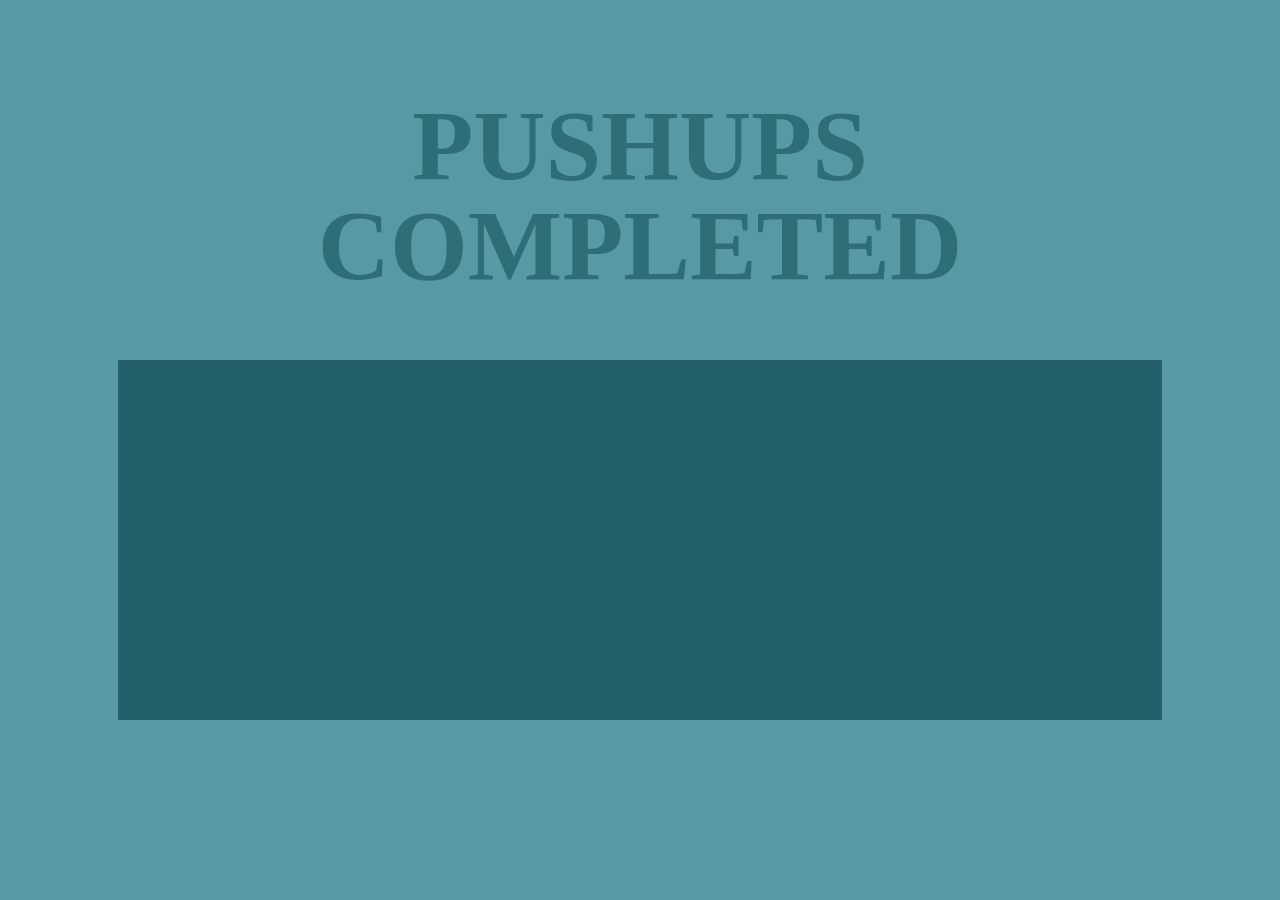
==== index.html @ 6c80b245 "Initial Design" ====
<!doctype html>
<html lang="en">
  <head>
    <meta charset="utf-8">
    <meta name="viewport" content="width=device-width, initial-scale=1, shrink-to-fit=no">
    <link rel="stylesheet" href="style.css">
    <link rel="stylesheet" href="https://stackpath.bootstrapcdn.com/bootstrap/4.3.1/css/bootstrap.min.css" integrity="sha384-ggOyR0iXCbMQv3Xipma34MD+dH/1fQ784/j6cY/iJTQUOhcWr7x9JvoRxT2MZw1T" crossorigin="anonymous">
    <title>Fitness Challenge</title>
  </head>
  <body style="background-color: #589aa3;">

    <div class="container">
      <div class="row p-5 mt-5">
        <div class="col-12 text-main">
          <p class="text-center">PUSHUPS COMPLETED</p>
        </div>
      </div>
      <div class="row px-5">
        <div class="col-12 box">
        </div>
      </div>
    </div>

    <script src="https://code.jquery.com/jquery-3.3.1.slim.min.js" integrity="sha384-q8i/X+965DzO0rT7abK41JStQIAqVgRVzpbzo5smXKp4YfRvH+8abtTE1Pi6jizo" crossorigin="anonymous"></script>
    <script src="https://cdnjs.cloudflare.com/ajax/libs/popper.js/1.14.7/umd/popper.min.js" integrity="sha384-UO2eT0CpHqdSJQ6hJty5KVphtPhzWj9WO1clHTMGa3JDZwrnQq4sF86dIHNDz0W1" crossorigin="anonymous"></script>
    <script src="https://stackpath.bootstrapcdn.com/bootstrap/4.3.1/js/bootstrap.min.js" integrity="sha384-JjSmVgyd0p3pXB1rRibZUAYoIIy6OrQ6VrjIEaFf/nJGzIxFDsf4x0xIM+B07jRM" crossorigin="anonymous"></script>
  </body>
</html>
---- style.css ----
.container {
  background-color: #589aa3;
}

.text-main {
  font-family: Georgia;
  font-size: 100px;
  opacity: 0.75;
  line-height: 100px;
  font-weight: 800;
  color: #236069;
}

.box {
  background-color: #236069;
  padding: 20vh;
}
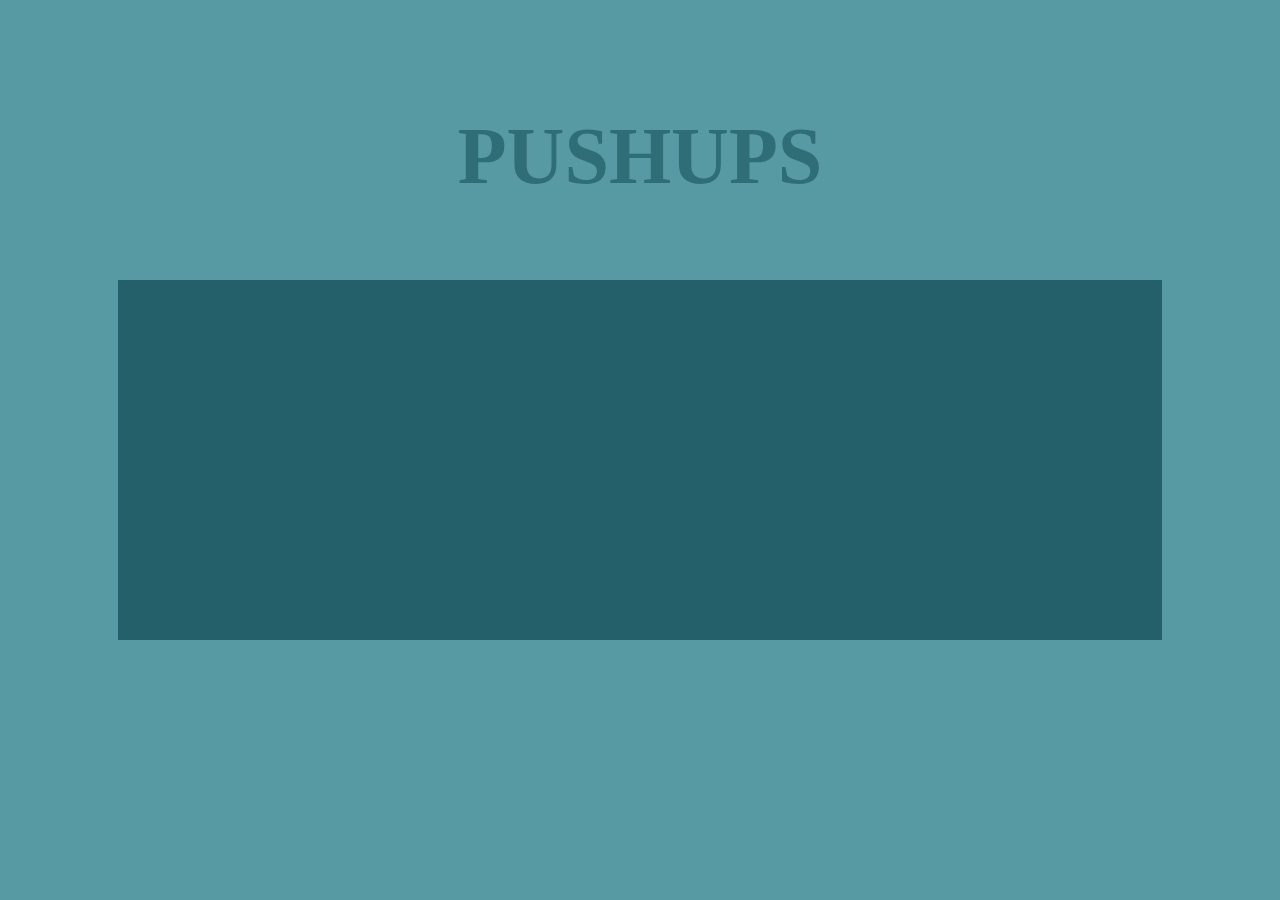
==== commit 927164f4: "updating design" ====
--- a/index.html
+++ b/index.html
@@ -12,7 +12,7 @@
     <div class="container">
       <div class="row p-5 mt-5">
         <div class="col-12 text-main">
-          <p class="text-center">PUSHUPS COMPLETED</p>
+          <p class="text-center">PUSHUPS</p>
         </div>
       </div>
       <div class="row px-5">
--- a/style.css
+++ b/style.css
@@ -4,14 +4,13 @@
 
 .text-main {
   font-family: Georgia;
-  font-size: 100px;
+  font-size: 80px;
   opacity: 0.75;
-  line-height: 100px;
   font-weight: 800;
   color: #236069;
 }
 
 .box {
   background-color: #236069;
-  padding: 20vh;
+  padding: 20vh;  
 }
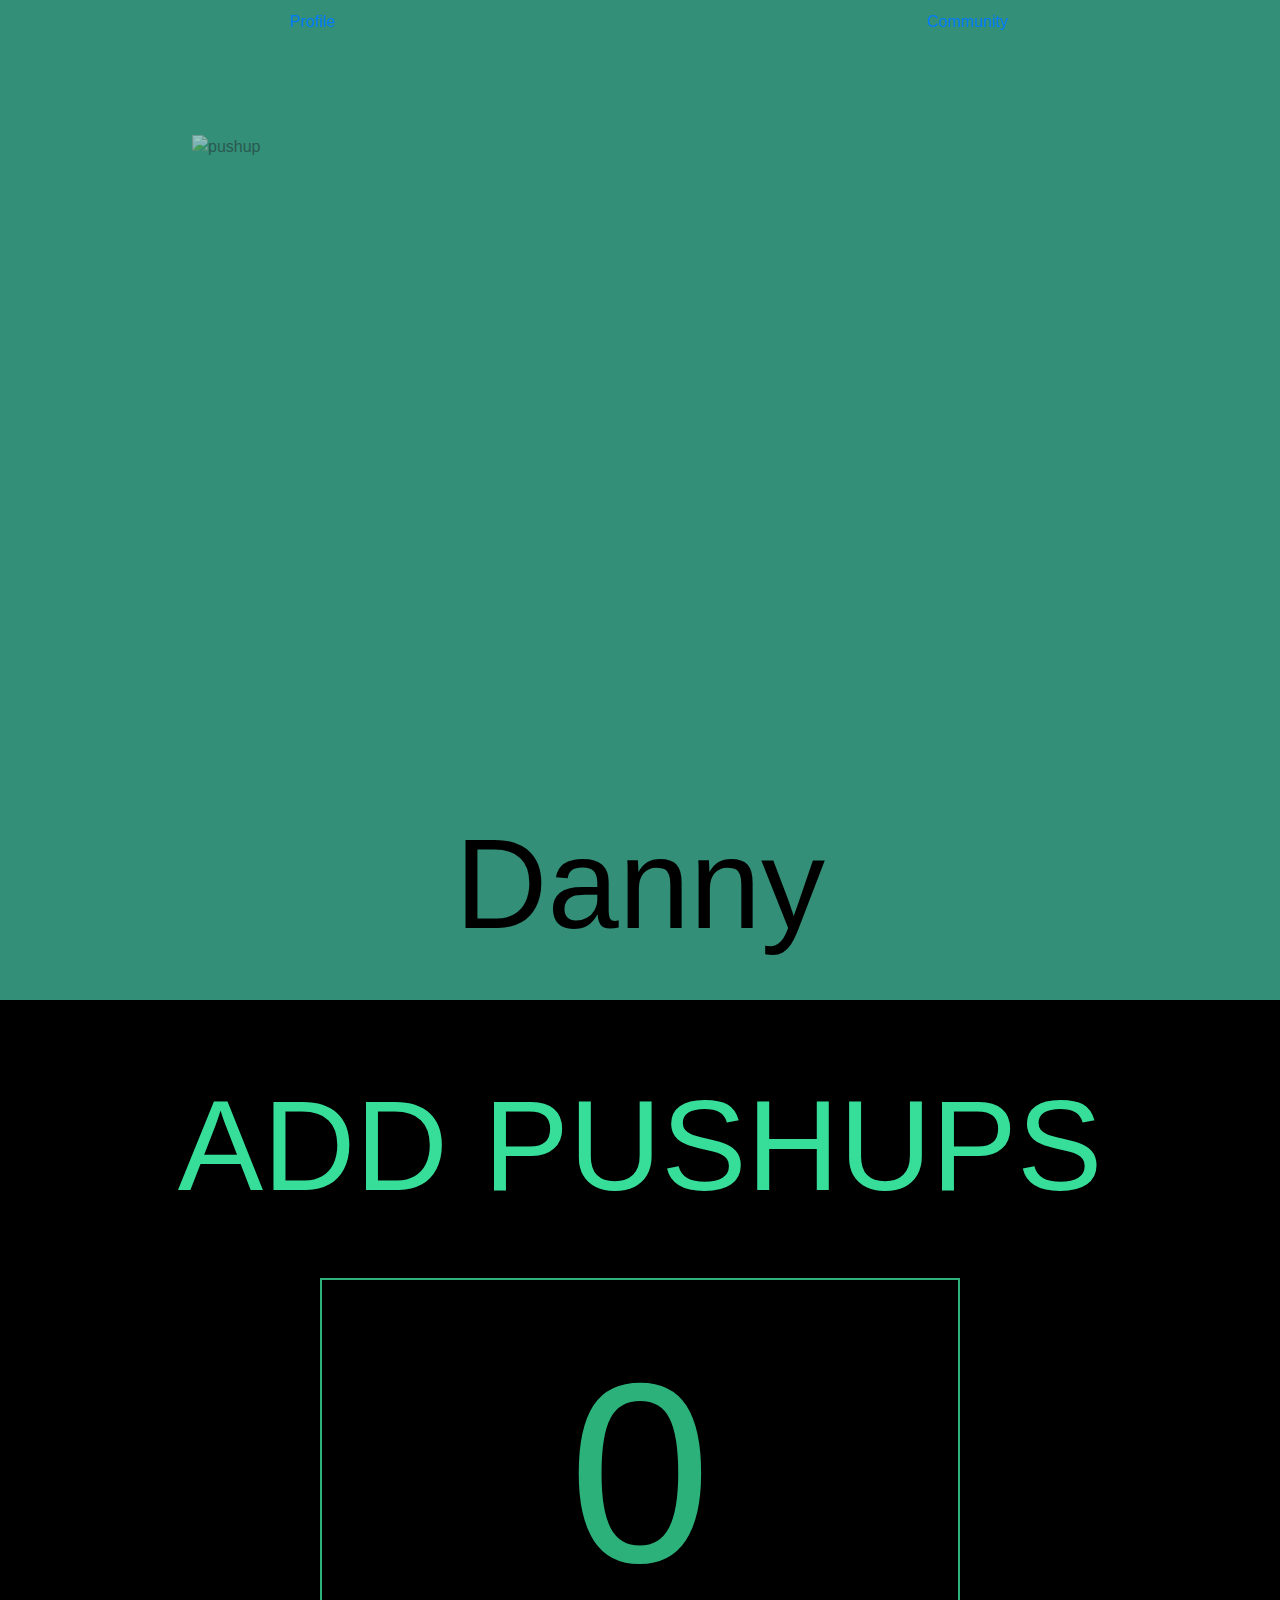
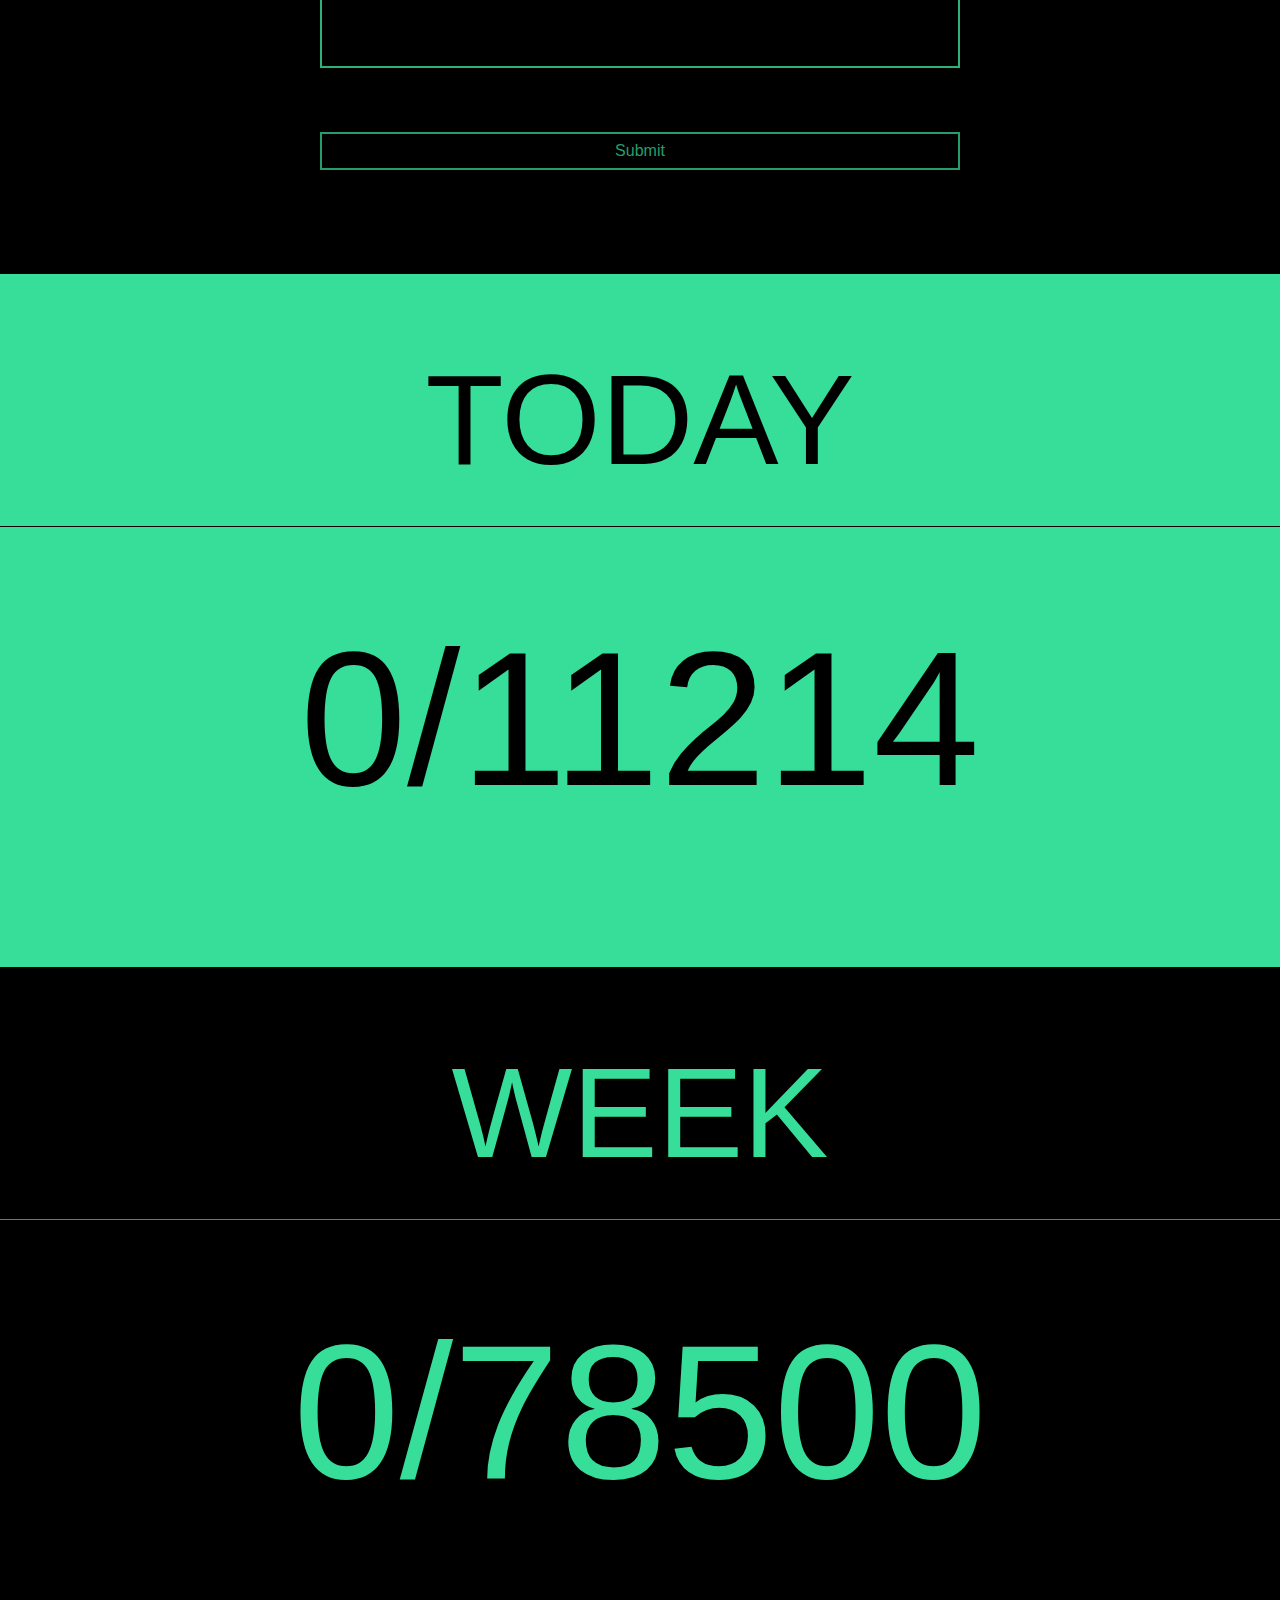
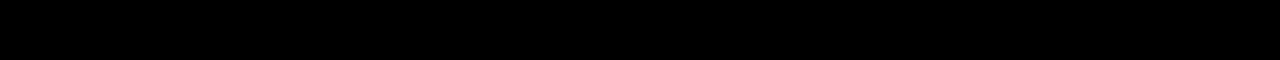
==== commit 60edca5c: "add weekly goals" ====
--- a/index.html
+++ b/index.html
@@ -1,28 +1,75 @@
 <!doctype html>
 <html lang="en">
+
   <head>
     <meta charset="utf-8">
     <meta name="viewport" content="width=device-width, initial-scale=1, shrink-to-fit=no">
-    <link rel="stylesheet" href="style.css">
     <link rel="stylesheet" href="https://stackpath.bootstrapcdn.com/bootstrap/4.3.1/css/bootstrap.min.css" integrity="sha384-ggOyR0iXCbMQv3Xipma34MD+dH/1fQ784/j6cY/iJTQUOhcWr7x9JvoRxT2MZw1T" crossorigin="anonymous">
-    <title>Fitness Challenge</title>
+    <link rel="stylesheet" href="css/index.css">
+    <link rel="stylesheet" href="css/profile.css">
+    <script src="js/index.js"></script>
   </head>
-  <body style="background-color: #589aa3;">
 
-    <div class="container">
-      <div class="row p-5 mt-5">
-        <div class="col-12 text-main">
-          <p class="text-center">PUSHUPS</p>
+  <body>
+
+    <div class="top-nav row text-center">
+      <div class="profile col-6"><a href="#">Profile</a></div>
+      <div class="community col-6"><a href="#">Community</a></div>
+    </div>
+
+    <div class="top">
+      <img src="pushup.png" alt="pushup">
+    </div>
+
+    <select id="user" class="user" onchange="retrieveTotals();">
+      <option>Danny</option>
+      <option>Nima</option>
+    </select>
+
+    <div class="container-fluid">
+
+      <div class="row mid1">
+        <div class="col-12 p-0 text-center">
+          <p class="mid1-text">ADD PUSHUPS</p>
+          <input class="count text-center" id="count" type="text" placeholder="0" value="0">
+          <br>
+          <button type="button" class="submit" onclick="SubmitCount();">Submit</button>
         </div>
       </div>
-      <div class="row px-5">
-        <div class="col-12 box">
+
+      <div class="row mid2">
+        <div class="col-12 p-0 text-center">
+          <p class="mid2-text">TODAY</p>
+          <hr class="black">
+          <p class="today">
+            <span id="daycount">0</span>/<span id="daygoal">0</span>
+          </p>
         </div>
       </div>
+
+      <div class="row mid1">
+        <div class="col-12 p-0 text-center">
+          <p class="mid1-text">WEEK</p>
+          <hr class="green">
+          <p class="week">
+            <span id="weekcount">0</span>/<span id="weekgoal">0</span>
+          </p>
+        </div>
+      </div>
+
     </div>
 
+    <!-- Bootstrap -->
     <script src="https://code.jquery.com/jquery-3.3.1.slim.min.js" integrity="sha384-q8i/X+965DzO0rT7abK41JStQIAqVgRVzpbzo5smXKp4YfRvH+8abtTE1Pi6jizo" crossorigin="anonymous"></script>
     <script src="https://cdnjs.cloudflare.com/ajax/libs/popper.js/1.14.7/umd/popper.min.js" integrity="sha384-UO2eT0CpHqdSJQ6hJty5KVphtPhzWj9WO1clHTMGa3JDZwrnQq4sF86dIHNDz0W1" crossorigin="anonymous"></script>
     <script src="https://stackpath.bootstrapcdn.com/bootstrap/4.3.1/js/bootstrap.min.js" integrity="sha384-JjSmVgyd0p3pXB1rRibZUAYoIIy6OrQ6VrjIEaFf/nJGzIxFDsf4x0xIM+B07jRM" crossorigin="anonymous"></script>
+
+    <!-- Firebase -->
+    <script src="https://www.gstatic.com/firebasejs/7.18.0/firebase-app.js"></script>
+    <script src="https://www.gstatic.com/firebasejs/7.18.0/firebase-firestore.js"></script>
+    <script src="https://www.gstatic.com/firebasejs/7.18.0/firebase-analytics.js"></script>
+    <script src="js/firebase.js"></script>
+
   </body>
+
 </html>
--- a/css/index.css
+++ b/css/index.css
@@ -0,0 +1,114 @@
+body {
+  background: #338f78;
+}
+
+.top-nav {
+  position: fixed;
+  z-index: 10;
+}
+
+.top-nav > div {
+  width: 53vw;
+  padding: 10px;
+}
+
+.top {
+  padding: 30% 0 30% 0;
+}
+
+.top > img {
+  z-index: 2;
+  width: 70%;
+  position: absolute;
+  top: 15%;
+  right: 15%;
+  opacity: 0.5;
+}
+
+select.user {
+  -webkit-appearance: none;
+  background: #338f78;
+  text-align-last: center;
+  border: none;
+  box-sizing: border-box;
+  width: 100vw;
+  padding: 20px 40px 20px 40px;
+  appearance: none;
+  color: black;
+  font-size: 10vw;
+  font-weight: 100;
+}
+
+.mid1 {
+  padding: 40px 0 40px 0;
+  background: black;
+  width: 100vw;
+}
+
+.mid1-text {
+  color: #37de99;
+  font-size: 10vw;
+  font-weight: 100;
+  margin: 10px;
+}
+
+.mid2 {
+  padding: 40px 0 40px 0;
+  background: #37de99;
+  width: 100vw;
+}
+
+.mid2-text {
+  color: black;
+  font-size: 10vw;
+  font-weight: 100;
+  margin: 10px;
+}
+
+input.count {
+  margin-top: 2vw;
+  margin-bottom: 5vw;
+  font-size: 20vw;
+  width: 50vw;
+  color: #37de99;
+  font-weight: 100;
+  background: black;
+  border-style: solid;
+  border-color: #37de99;
+  opacity: 0.8;
+}
+
+button.submit {
+  margin-bottom: 5vw;
+  padding: 5px 0 5px 0;
+  background: black;
+  color: #37de99;
+  width: 50vw;
+  border-color: #37de99;
+  border-style: solid;
+  opacity: 0.7;
+}
+
+p.today {
+  line-height: 30vw;
+  color: black;
+  font-size: 15vw;
+  font-weight: 100;
+}
+
+p.week {
+  line-height: 30vw;
+  color: #37de99;
+  font-size: 15vw;
+  font-weight: 100;
+}
+
+hr.green {
+  border-top: 1px solid #338f78;
+  margin: 0;
+}
+
+hr.black {
+  border-top: 1px solid black;
+  margin: 0;
+}
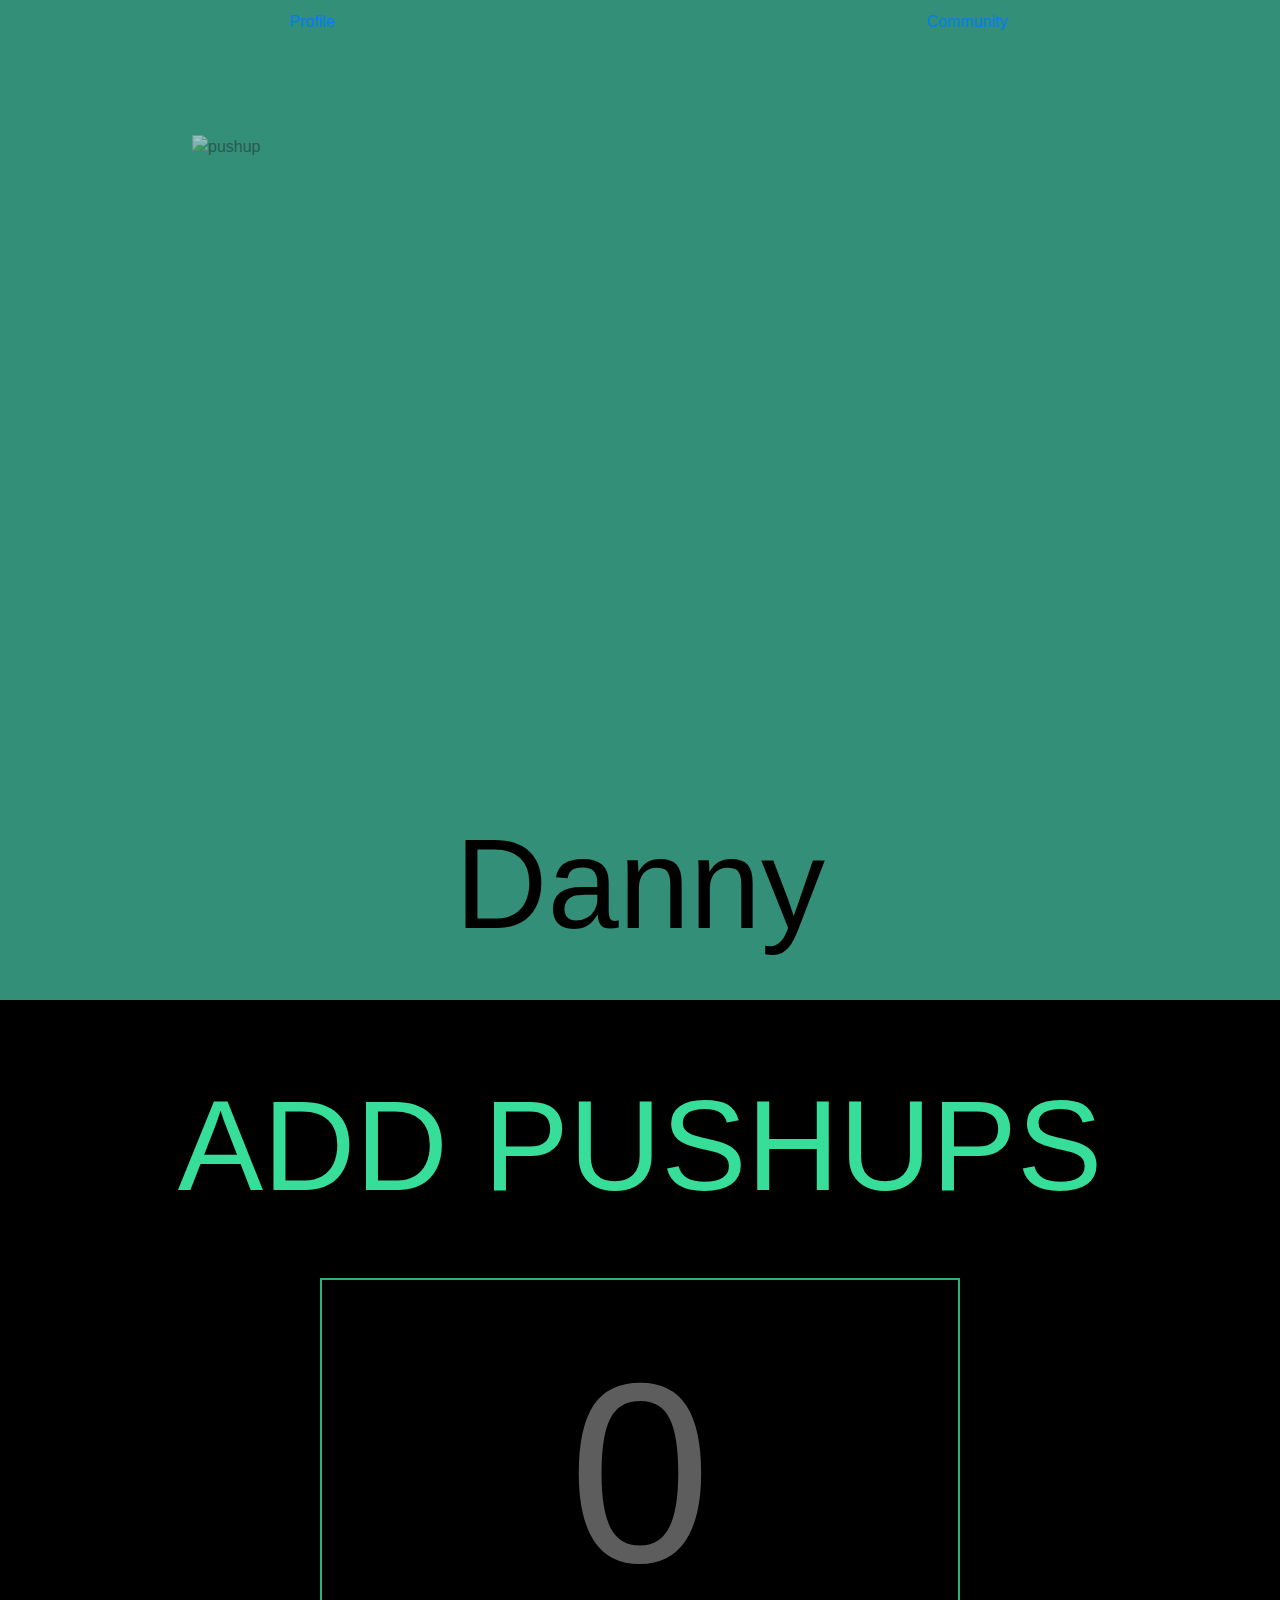
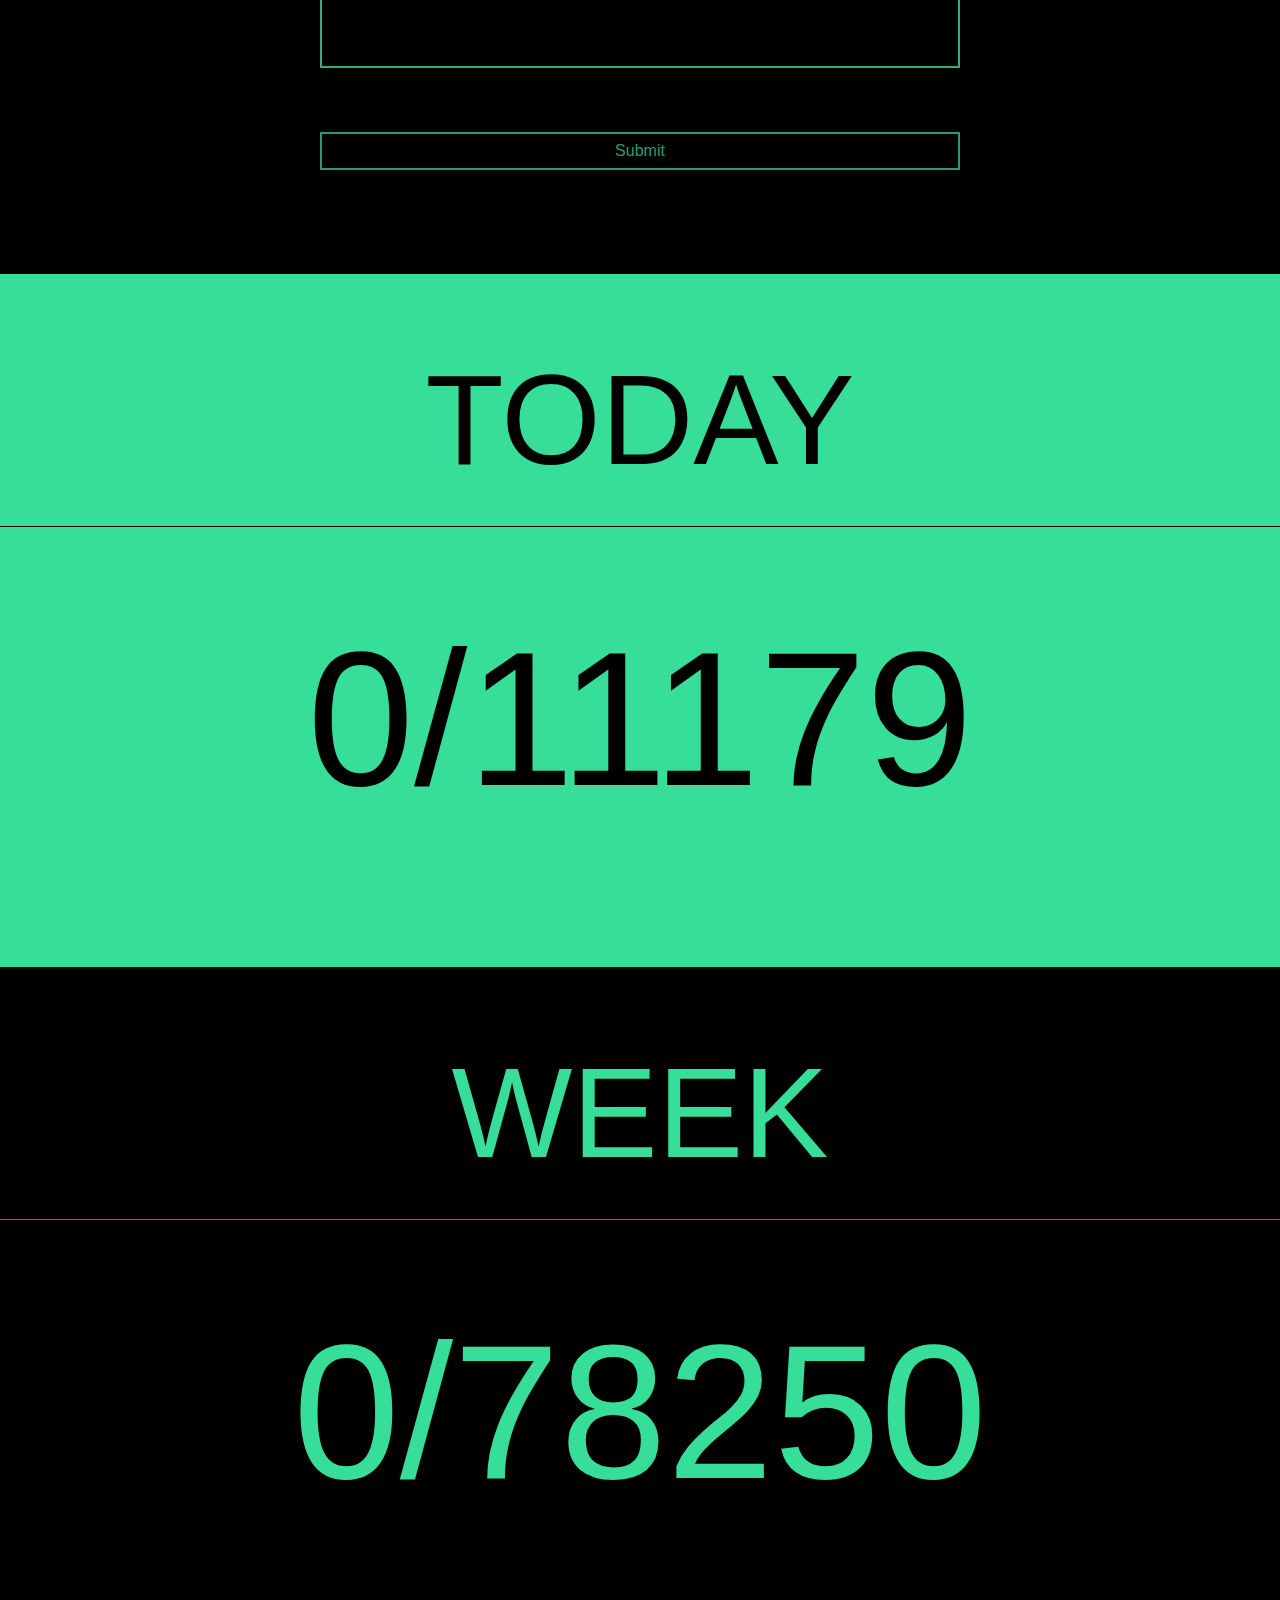
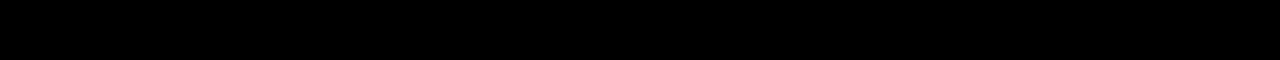
==== commit 2696185d: "Update index.html" ====
--- a/index.html
+++ b/index.html
@@ -13,8 +13,8 @@
   <body>
 
     <div class="top-nav row text-center">
-      <div class="profile col-6"><a href="#">Profile</a></div>
-      <div class="community col-6"><a href="#">Community</a></div>
+      <div class="profile col-6"><a href="FitnessChallenge/index.html">Profile</a></div>
+      <div class="community col-6"><a href="FitnessChallenge/community.html">Community</a></div>
     </div>
 
     <div class="top">
@@ -31,7 +31,7 @@
       <div class="row mid1">
         <div class="col-12 p-0 text-center">
           <p class="mid1-text">ADD PUSHUPS</p>
-          <input class="count text-center" id="count" type="text" placeholder="0" value="0">
+          <input class="count text-center" id="count" type="text" placeholder="0">
           <br>
           <button type="button" class="submit" onclick="SubmitCount();">Submit</button>
         </div>
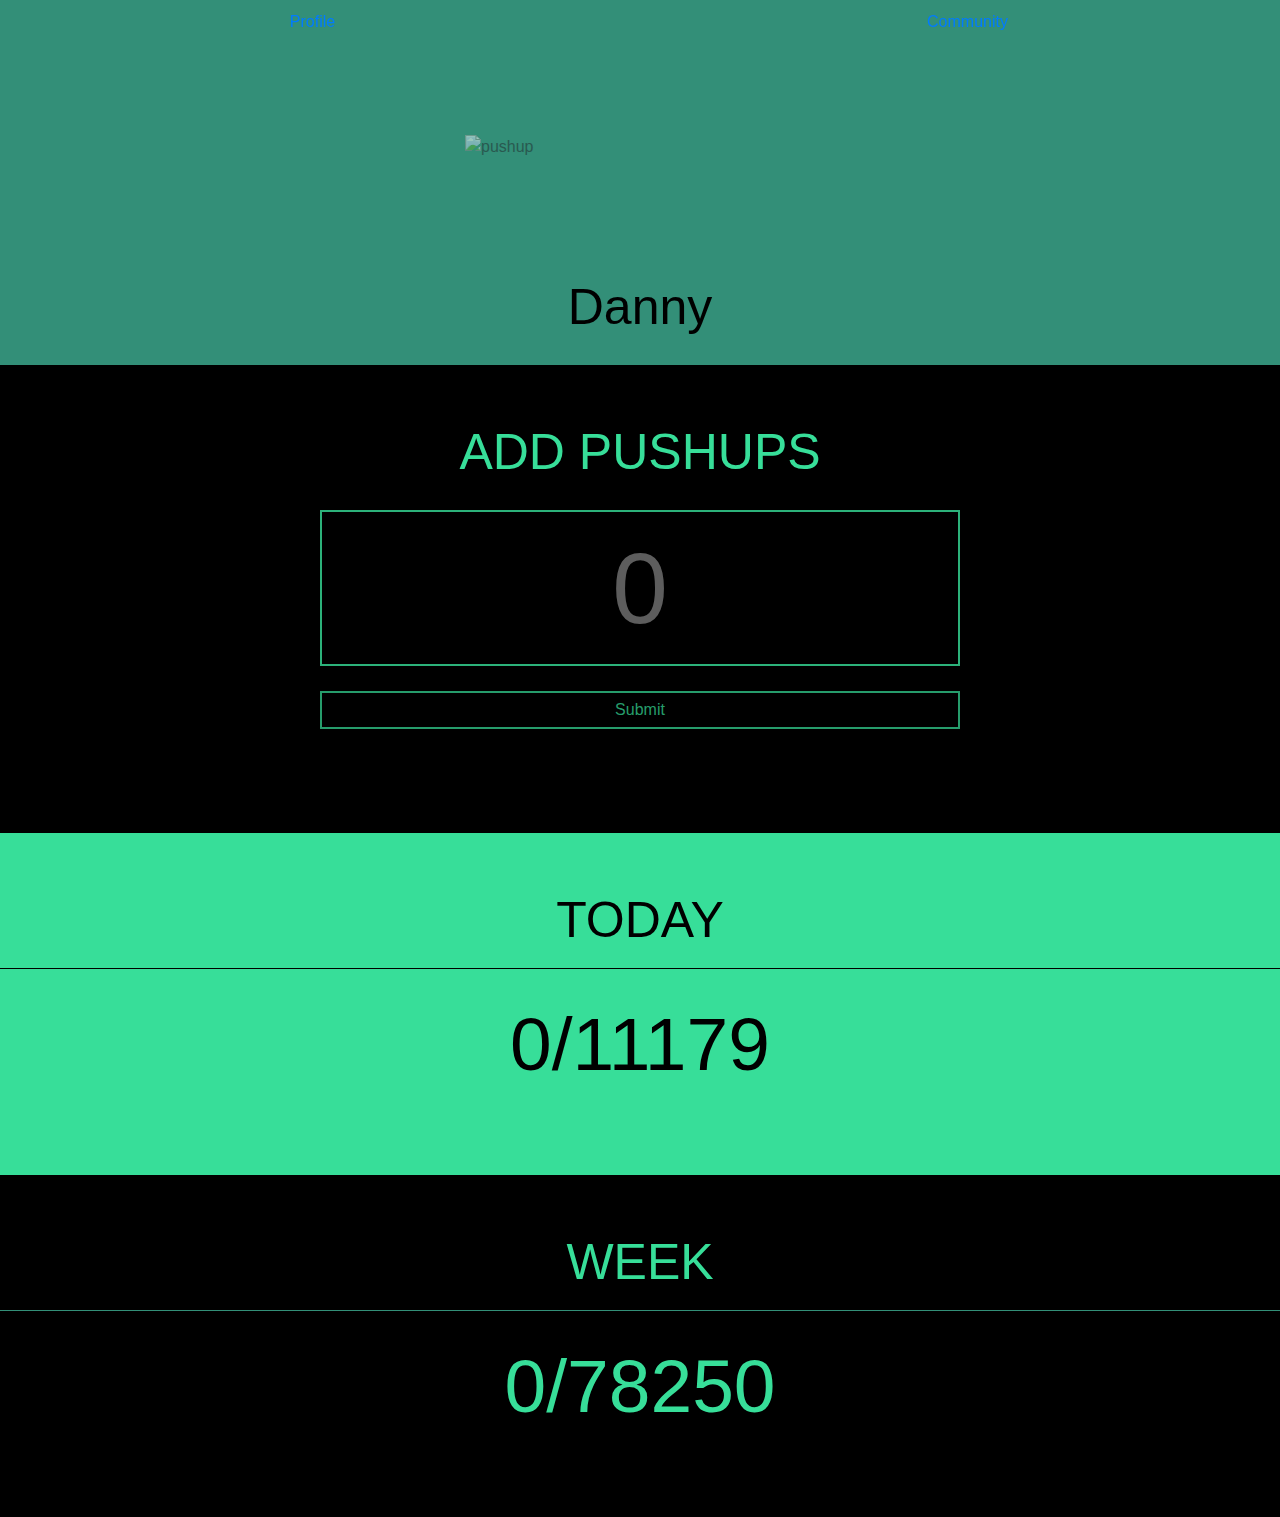
==== commit 6da4183d: "Retain urlParams when switching tabs" ====
--- a/index.html
+++ b/index.html
@@ -13,8 +13,8 @@
   <body>
 
     <div class="top-nav row text-center">
-      <div class="profile col-6"><a href="FitnessChallenge/index.html">Profile</a></div>
-      <div class="community col-6"><a href="FitnessChallenge/community.html">Community</a></div>
+      <div class="profile col-6"><a id="profile-link" href="index.html">Profile</a></div>
+      <div class="community col-6"><a id="community-link" href="community.html">Community</a></div>
     </div>
 
     <div class="top">
@@ -24,6 +24,10 @@
     <select id="user" class="user" onchange="retrieveTotals();">
       <option>Danny</option>
       <option>Nima</option>
+      <option>Brandon</option>
+      <option>Ryan</option>
+      <option>Parsa</option>
+      <option>Pedram</option>
     </select>
 
     <div class="container-fluid">
--- a/css/index.css
+++ b/css/index.css
@@ -18,10 +18,10 @@
 
 .top > img {
   z-index: 2;
-  width: 70%;
+  width: 70vw;
   position: absolute;
   top: 15%;
-  right: 15%;
+  right: 15vw;
   opacity: 0.5;
 }
 
@@ -89,6 +89,11 @@
   opacity: 0.7;
 }
 
+button.submit:hover {
+  background: #338f78;
+  transition: 0.5s;
+}
+
 p.today {
   line-height: 30vw;
   color: black;
@@ -112,3 +117,45 @@
   border-top: 1px solid black;
   margin: 0;
 }
+
+/* For larger screens  */
+@media (min-width: 500px) {
+
+  .top {
+      padding: 125px 0 125px 0;
+  }
+
+  .top > img {
+    width: 350px;
+    right: calc(50vw - 175px);
+  }
+
+  select.user {
+    font-size: 50px;
+  }
+
+  .mid1-text {
+    font-size: 50px;
+  }
+
+  .mid2-text {
+    font-size: 50px;
+  }
+
+  input.count {
+    margin-top: 10px;
+    margin-bottom: 25px;
+    font-size: 100px;
+  }
+
+  p.today {
+    font-size: 75px;
+    line-height: 150px;
+  }
+
+  p.week {
+    font-size: 75px;
+    line-height: 150px;
+  }
+
+}
